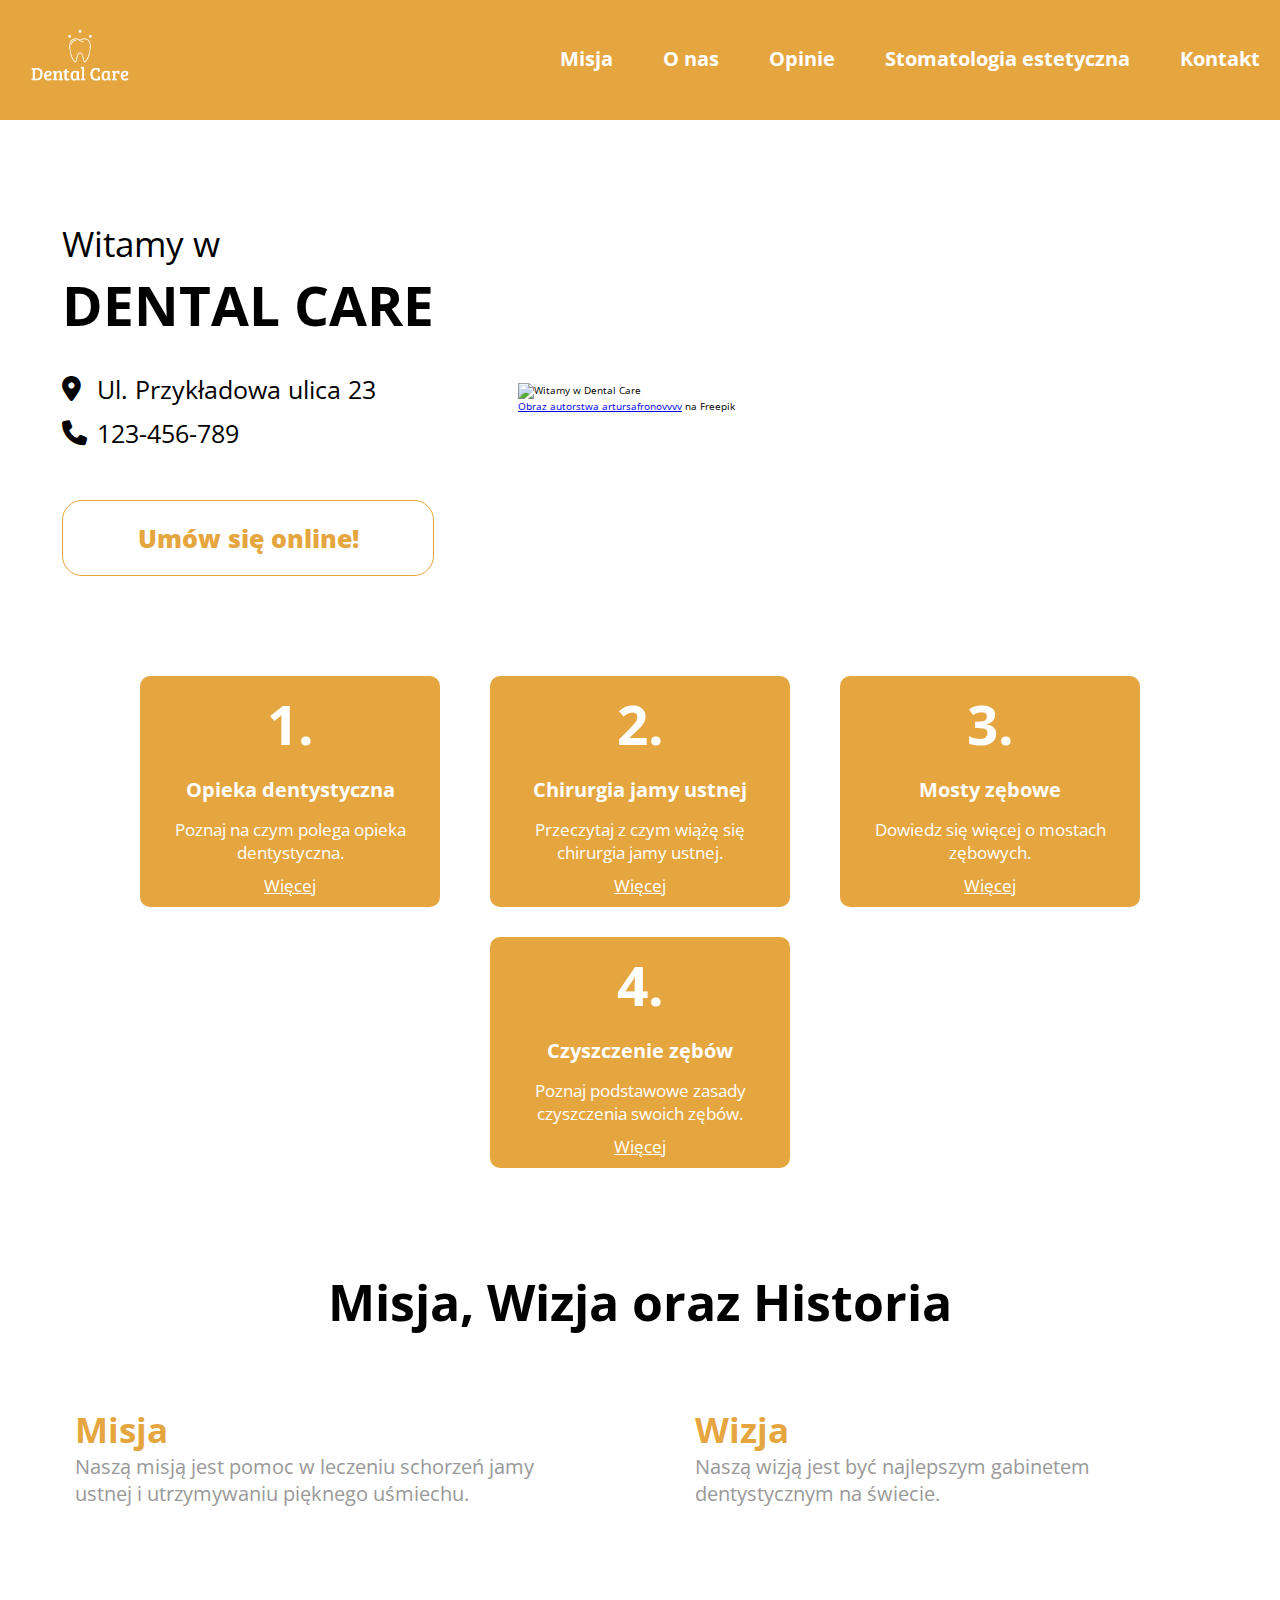
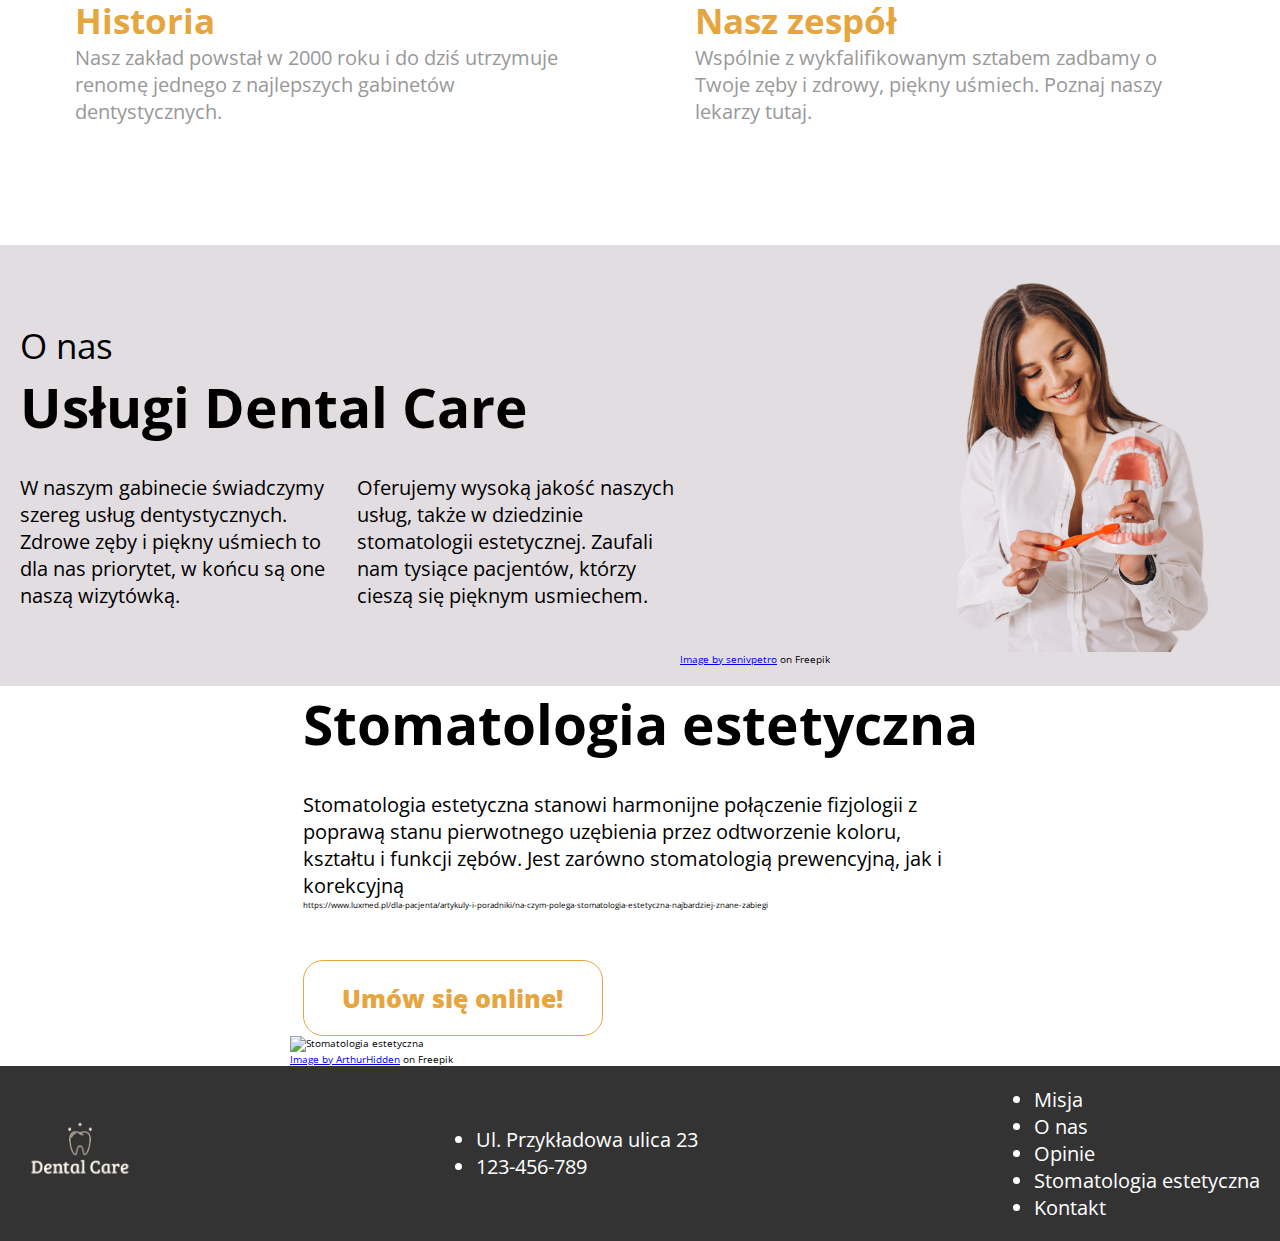
==== index.html @ fb159c19 "website template" ====
<!DOCTYPE html>
<html lang="pl">
<title>Strona o tematyce dentystycznej</title>
<meta charset="UTF-8">
<meta name="viewport" content="width=device-width,initial-scale=1">
<meta name="description" content="To jest podstawowa strona o tematyce dentystycznej.">
<link rel="preconnect" href="https://fonts.googleapis.com">
<link rel="preconnect" href="https://fonts.gstatic.com" crossorigin>
<link href="https://fonts.googleapis.com/css2?family=Open+Sans:wght@300&display=swap" rel="stylesheet">
<link rel="stylesheet" href="style.css">
<link rel="stylesheet" href="https://cdnjs.cloudflare.com/ajax/libs/font-awesome/6.2.1/css/all.min.css">
<script src="app.js"></script>

<body>
    <div class="main">
        <header class="main-header">
            <div class="main-header__content">
                <div class="main-header__logo">
                    <img src="assets/header/logo.png" alt="Logo Dental Care">
                </div>
                <nav class="main-header__nav js-nav">
                    <ul>
                        <li class="js-nav-item"><a href="#mission"><span>Misja</span></a></li>
                        <li class="js-nav-item"><a href="#about-us"><span>O nas</span></a></li>
                        <li class="js-nav-item"><a href="opinions.html" target="_blank"><span>Opinie</span></a></li>
                        <li class="js-nav-item"><a href="#aesthetic-dentistry"><span>Stomatologia estetyczna</span></a></li>
                        <li class="js-nav-item"><a href="contact.html" target="_blank"><span>Kontakt</span></a></li>
                    </ul>
                </nav>
                <button class="main-header__collapse-btn js-collapse"></button>
            </div>
        </header>
        <section class="masthead">
            <div class="masthead__wrapper">
                <div class="masthead__content">
                    <div class="masthead__introduction">
                        Witamy w
                    </div>
                    <h1 class="masthead__brand-name">DENTAL CARE</h1>
                    <ul>
                        <li><i class="fa-solid fa-location-dot"></i>Ul. Przykładowa ulica 23</li>
                        <li><i class="fa-solid fa-phone"></i> 123-456-789</li>
                    </ul>
                    <div class="masthead__btn"><span>Umów się online!</span></div>
                </div>
                <div class="masthead__img">
                    <img src="assets/masthead/masthead.jpg" alt="Witamy w Dental Care">
                    <p><a href="https://pl.freepik.com/darmowe-zdjecie/mloda-kobieta-pacjenta-wizyty-u-dentysty_18016903.htm#query=dentist&position=3&from_view=search&track=sph">Obraz   autorstwa artursafronovvvv</a> na Freepik</p>
                </div>
            </div>
        </section>
        <section class="boxes">
            <div class="boxes__wrapper">
                <div class="boxes__box js-box">
                    <div class="boxes__box-number">1.</div>
                    <div class="boxes__box-title">
                        Opieka dentystyczna
                    </div>
                    <div class="boxes__box-description">
                        Poznaj na czym polega opieka dentystyczna.
                    </div>
                    <div class="boxes__box-read-more js-read-more">
                        Więcej
                    </div>
                    <div class="boxes__box-details js-details">
                        Opieka stomatologiczna polega na udostępnieniu ogółowi ludności lub określonym jej grupom
                        świadczeń zapobiegawczo-leczniczych w zakresie schorzeń jamy ustnej, zębów i twarzoczaszki, na
                        rehabilitacji narządu żucia w drodze leczenia protetycznego i ortodontycznego oraz na wydawaniu
                        w tym zakresie orzeczeń.

                        <p>https://sip.lex.pl/akty-prawne/dzienniki-resortowe/opieka-stomatologiczna-34844285</p>
                    </div>
                </div>
                <div class="boxes__box js-box">
                    <div class="boxes__box-number">2.</div>
                    <div class="boxes__box-title">
                        Chirurgia jamy ustnej
                    </div>
                    <div class="boxes__box-description">
                        Przeczytaj z czym wiążę się chirurgia jamy ustnej.
                    </div>
                    <div class="boxes__box-read-more js-read-more">
                        Więcej
                    </div>
                    <div class="boxes__box-details js-details">
                        Dziedzina medycyny zajmująca się leczeniem operacyjnym jamy ustnej i okolic przyległych.
                        Wyłoniła się w drugiej połowie XIX w. jako podspecjalność stomatologii wymagająca przygotowania
                        ogólnochirurgicznego.

                        <p>https://pl.wikipedia.org/wiki/Chirurgia_stomatologiczna</p>
                    </div>
                </div>
                <div class="boxes__box js-box">
                    <div class="boxes__box-number">3.</div>
                    <div class="boxes__box-title">
                        Mosty zębowe
                    </div>
                    <div class="boxes__box-description">
                        Dowiedz się więcej o mostach zębowych.
                    </div>
                    <div class="boxes__box-read-more js-read-more">
                        Więcej
                    </div>
                    <div class="boxes__box-details js-details">
                        Most protetyczny jest uzupełnieniem odtwarzającym utracone zęby pacjenta, umieszczanym na stałe
                        w jamie ustnej. Składa się z dwóch filarów – koron protetycznych, czyli nakładek założonych na
                        oszlifowane i sąsiadujące z luką zęby – oraz przęsła odtwarzającego braki w uzębieniu.

                        <p>https://warsawdentalcenter.pl/most-protetyczny-wskazania-przeciwwskazania-przebieg/</p>
                    </div>
                </div>
                <div class="boxes__box js-box">
                    <div class="boxes__box-number">4.</div>
                    <div class="boxes__box-title">
                        Czyszczenie zębów
                    </div>
                    <div class="boxes__box-description">
                        Poznaj podstawowe zasady czyszczenia swoich zębów.
                    </div>
                    <div class="boxes__box-read-more js-read-more">
                        Więcej
                    </div>
                    <div class="boxes__box-details js-details">
                        Skaling to zabieg przeprowadzany przez dentystę lub higienistkę. Często najpierw usuwane są
                        warstwy płytki nazębnej i kamienia. Robi się to za pomocą ultradźwięków, które rozbijają kamień,
                        by potem, przy użyciu specjalistycznych narzędzi, możliwe było usunięcie pozostałego,
                        uporczywego nalotu.

                        <p>https://www.parodontax.pl/dbanie-o-dziasla/na-czym-polega-skaling/</p>
                    </div>
                </div>
            </div>
        </section>
        <section class="mission" id="mission">
            <div class="mission__wrapper">
                <h2 class="mission__title">
                    Misja, Wizja oraz Historia
                </h2>
                <div class="mission__boxes">
                    <div class="mission__box">
                        <h3 class="mission__box-title">
                            Misja
                        </h3>
                        <div class="mission__box-description">
                            Naszą misją jest pomoc w leczeniu schorzeń jamy ustnej i utrzymywaniu pięknego uśmiechu.
                        </div>
                    </div>
                    <div class="mission__box">
                        <h3 class="mission__box-title">
                            Wizja
                        </h3>
                        <div class="mission__box-description">
                            Naszą wizją jest być najlepszym gabinetem dentystycznym na świecie.
                        </div>
                    </div>
                    <div class="mission__box">
                        <h3 class="mission__box-title">
                            Historia
                        </h3>
                        <div class="mission__box-description">
                            Nasz zakład powstał w 2000 roku i do dziś utrzymuje renomę jednego z najlepszych gabinetów dentystycznych.
                        </div>
                    </div>
                    <div class="mission__box">
                        <h3 class="mission__box-title">
                            Nasz zespół
                        </h3>
                        <div class="mission__box-description">
                            Wspólnie z wykfalifikowanym sztabem zadbamy o Twoje zęby i zdrowy, piękny uśmiech. Poznaj naszy lekarzy tutaj.
                        </div>
                    </div>
                </div>
            </div>
        </section>
        <section class="about-us" id="about-us">
            <div class="about-us__wrapper">
                <div class="about-us__content">
                    <div class="about-us__introduction">
                        O nas
                    </div>
                    <h2 class="about-us__title">Usługi Dental Care</h2>
                    <div class="about-us__text">
                        <p>W naszym gabinecie świadczymy szereg usług dentystycznych. Zdrowe zęby i piękny uśmiech to dla nas priorytet, w końcu są one naszą wizytówką.</p>
                        <p>Oferujemy wysoką jakość naszych usług, także w dziedzinie stomatologii estetycznej. Zaufali nam tysiące pacjentów, którzy cieszą się pięknym usmiechem.</p>
                    </div>
                </div>
                <div class="about-us__img">
                    <img src="assets/about-us/dentist.png" alt="O nas">
                    <a href="https://www.freepik.com/free-photo/dentist-with-dentistry-tools-isolated_3964018.htm#query=background%20dentist&position=2&from_view=search&track=sph">Image by senivpetro</a> on Freepik
                </div>
            </div>
        </section>
        <section class="aesthetic-dentistry" id="aesthetic-dentistry">
            <div class="aesthetic-dentistry__wrapper">
                <div class="aesthetic-dentistry__content">
                    <h2 class="aesthetic-dentistry__title">
                        Stomatologia estetyczna
                    </h2>
                    <div class="aesthetic-dentistry__text">
                        Stomatologia estetyczna stanowi harmonijne połączenie fizjologii z poprawą stanu pierwotnego uzębienia przez odtworzenie koloru, kształtu i funkcji zębów. Jest zarówno stomatologią prewencyjną, jak i korekcyjną
                        <p>https://www.luxmed.pl/dla-pacjenta/artykuly-i-poradniki/na-czym-polega-stomatologia-estetyczna-najbardziej-znane-zabiegi</p>
                        <div class="aesthetic-dentistry__btn"><span>Umów się online!</span></div>
                    </div>
                </div>
                <div class="aesthetic-dentistry__img">
                    <img src="assets/aesthetic-dentistry/image.jpg" alt="Stomatologia estetyczna">
                    <p><a href="https://www.freepik.com/free-photo/close-up-portrait-beautiful-young-lady-sitting-dental-chair-while-stomatologist-hands-sterile-gloves-holding-tooth-samples_17751961.htm#query=dentist&position=28&from_view=search&track=sph">Image by ArthurHidden</a> on Freepik</p>
                </div>
            </div>
        </section>
        <footer class="footer">
            <div class="main-header__logo">
                <img src="assets/footer/logo.jpg" alt="Logo Dental Care">
            </div>
            <ul>
                <li>Ul. Przykładowa ulica 23</li>
                <li>123-456-789</li>
            </ul>
            <ul>
                <li><a href="#mission"><span>Misja</span></a></li>
                <li><a href="#about-us"><span>O nas</span></a></li>
                <li><a href="opinions.html" target="_blank"><span>Opinie</span></a></li>
                <li><a href="#aesthetic-dentistry"><span>Stomatologia estetyczna</span></a></li>
                <li><a href="contact.html" target="_blank"><span>Kontakt</span></a></li>
            </ul>
        </footer>
    </div>
</body>

</html>
---- style.css ----
* {
    margin: 0;
    padding: 0;
    box-sizing: border-box;
}

html {
    scroll-behavior: smooth;
    font-size: 62.5%;
    background: #FFFFFF;
    font-family: 'Open Sans', sans-serif;
}

img {
    display: block;
    width: 100%;
    height: 100%;
}

.main-header {
    color: #fff;
    width: 100%;
    padding: 0;
    z-index: 1000;
    position: sticky;
    top: 0;
    background: #e6a63f;
}

.main-header__logo {
    max-width: 120px;
}

.main-header__content {
    display: flex;
    justify-content: space-between;
    align-items: center;
    margin: 0 auto;
    max-width: 1500px;
    padding: 0 20px;
}


.main-header__nav {
    position: absolute;
    width: 100%;
    left: 0;
    top: 119px;
    background: #e6a63f;
    display: none;
}

.main-header__nav.active {
    display: block;
    height: calc(100vh - 80px);
}

.main-header__collapse-btn {
    display: block;
    position: absolute;
    right: 20px;
    top: 36px;
    width: 40px;
    height: 40px;
    padding: 0;
    margin: 0;
    cursor: pointer;
    background: transparent;
    border: 0;
    border-radius: 4px;
}

.main-header__collapse-btn:before, .main-header__collapse-btn:after {
    content: "";
    display: block;
    position: absolute;
    background: #fff;
    width: 100%;
    height: 3px;
    left: 0;
    transition: all .35s;
}

.main-header__collapse-btn:before {
    top: 16px;
}

.main-header__collapse-btn:after {
    top: 31px;
}

.main-header__collapse-btn.active:before {
    transform: translateY(2px) rotate(45deg);
}

.main-header__collapse-btn.active:after {
    transform: translateY(-13px) rotate(-45deg);
}

.main-header__nav ul {
    display: flex;
    column-gap: 50px;
    position: relative;
    top: 0;
    box-shadow: none;
    width: 100%;
    text-align: center;
    padding: 20px 0;
    list-style-type: none;
}

.main-header__nav.active ul {
    flex-flow: column;
    row-gap: 50px;
}

.main-header__nav ul li {
    font-size: 2rem;
    font-weight: 700;
    cursor: pointer;
    position: relative;
    padding-bottom: 3px;
}

.main-header__nav ul li a {
    color: #FFFFFF;
    text-decoration: none;
}

.main-header__nav ul li a > span:before {
    content: "";
    display: block;
    width: 0;
    position: absolute;
    left: 0;
    bottom: 0;
    height: 2px;
    background: #FFFFFF;
    transition: width .2s
}

.main-header__nav ul li a:hover > span:before {
   width: 100%;
}

.masthead {
    padding: 0 20px;
    margin-top: 100px;
}

.masthead__wrapper {
    display: flex;
    flex-flow: wrap;
    row-gap: 50px;
    align-items: center;
    justify-content: space-around;
}

.masthead__content ul {
    padding: 0;
    margin: 0;
    list-style-type: none;
    display: flex;
    flex-flow: column;
    row-gap: 10px;
    margin-top: 30px;
}

.masthead__content ul li {
    font-size: 2rem;
    display: flex;
    justify-content: flex-start;
    align-items: center;
    column-gap: 10px;
}

.masthead__content ul li i{
    width: 25px;
}

.masthead__introduction, .about-us__introduction {
    font-size: 2.5rem;
}

.masthead__brand-name, .about-us__title, .opinions__title, .contact__title, .aesthetic-dentistry__title {
    font-size: 3.5rem;
}

.masthead__img {
    max-width: 700px;
    width: 100%;
}

.masthead__btn, .aesthetic-dentistry__btn {
    margin-top: 50px;
    border: 1px solid #e6a63f;
    padding: 20px;
    border-radius: 20px;
    font-weight: 800;
    cursor: pointer;
    text-align: center;
    transition: all 0.5s;
}

.masthead__btn:hover, .aesthetic-dentistry__btn:hover {
   background: #e6a63f;
   transition: all 0.5s;
}

.masthead__btn:hover > span, .aesthetic-dentistry__btn:hover > span {
    color: #FFFFFF;
    transition: all 0.5s;
 }

.masthead__btn span, .aesthetic-dentistry__btn span {
    color: #e6a63f;
    font-size: 2.5rem;
    transition: all 0.5s;
}

.boxes {
    margin-top: 100px;
}

.boxes__wrapper {
    display: flex;
    justify-content: center;
    column-gap: 50px;
    row-gap: 30px;
    flex-flow: wrap;
    padding: 0 20px;
}

.boxes__box {
    max-width: 300px;
    height: 100%;
    background: #e6a63f;
    color: #FFFFFF;
    border-radius: 10px;
    text-align: center;
    padding: 10px 20px;
}

.boxes__box-number {
    font-size: 5.5rem;
    font-weight: 700;
}

.boxes__box-title {
    font-size: 2rem;
    margin: 15px 0;
    font-weight: 700;
}

.boxes__box-description {
    font-size: 1.7rem;
    margin-bottom: 10px;
}

.boxes__box-read-more {
    font-size: 1.7rem;
    text-decoration: underline;
    cursor: pointer;
}

.boxes__box-details {
    display: none;
    margin-top: 20px;
    font-size: 1.5rem;
}

.boxes__box-details p {
    font-size: 0.7rem;
}

.boxes__box-details.active {
    display: block;
}

.mission {
    margin-top: 100px;
}

.mission__wrapper {
    padding: 0 20px;
}

.mission__title {
    text-align: center;
    font-size: 4rem;
    font-weight: 700;
}

.mission__boxes {
    display: grid;
    grid-template-columns: 1fr;
    justify-items: center;
    row-gap: 50px;
    margin-top: 50px;
    color: #999999;
}

.mission__box {
    max-width: 550px;
    width: 100%;
    padding: 20px;
}

.mission__box-title {
    font-size: 3.5rem;
    color: #e6a63f;
    text-align: center;
}

.mission__box-description {
    font-size: 2rem;
    text-align: center;
}

.about-us {
    background: #e2dde1;
    margin-top: 100px;
}

.about-us__wrapper {
    display: flex;
    flex-flow: column;
    justify-content: center;
    align-items: center;
    padding: 20px;
    row-gap: 50px;
}

.about-us__content {
    max-width: 660px;
}

.about-us__text {
    display: flex;
    flex-flow: column;
    column-gap: 30px;
    row-gap: 50px;
    margin-top: 30px;
}

.about-us__text p {
    font-size: 2rem;
}

.about-us__img {
    max-width: 700px;
    width: 100%;
}

.opinions {
    margin-top: 100px;
}

.opinions__wrapper {
    padding: 0 20px;
}

.opinions__title {
    text-align: center;
}

.opinions__boxes {
    display: grid;
    grid-gap: 30px;
    grid-template-columns: 1fr;
    justify-items: center;
    max-width: 1300px;
    margin: 50px auto;
}

.opinions__box {
    max-width: 400px;
    width: 100%;
    background: #e6a63f;
    padding: 20px;
    border-radius: 20px;
    text-align: center;
    color: #FFFFFF;
}

.opinions__box-name {
    font-size: 3rem;
}

.opinions__box-opinion {
    font-size: 1.9rem;
    max-width: 300px;
    margin: 10px auto 0;
}

.opinions__box-separator {
    background: #FFFFFF;
    width: 100%;
    height: 1px;
    margin-top: 20px;
}

.opinions__box-date {
    margin-top: 10px;
    font-size: 1.5rem;
}

.contact {
    margin-top: 50px;
}

.contact__title {
    text-align: center;
}

.contact__wrapper {
    display: flex;
    justify-content: center;
    max-width: 650px;
    border-radius: 25px;
    background: #e6a63f;
    margin: 50px auto;
    padding: 50px 0;
}

.form__input {
    display: flex;
    flex-flow: column;
    margin: 20px 0;
    padding: 0 20px;
}

.form__input label {
    font-size: 3rem;
}

.form__input input, .form__input textarea {
    background: none;
    padding: 15px 0;
    border: none;
    border-bottom: 1px solid #fff;
    width: 100%;
}

textarea:focus, input:focus{
    outline: none;
}

::placeholder { /* Chrome, Firefox, Opera, Safari 10.1+ */
    color: #000;
  }

textarea, input {
    font-family: 'Open Sans', sans-serif;
}

input[type=submit] {
    border: none;
    padding: 20px 50px;
    text-align: center;
    width: 100%;
    max-width: 150px;
    margin: 50px auto 0;
    display: flex;
    justify-content: center;
    background: #e6a63f;
    align-items: center;
    outline: 1px solid #000;
    border-radius: 20px;
    color: #fff;
    font-size: 2rem;
    cursor: pointer;
    font-weight: bold;
    transition: all 0.5s;
}

input[type=submit]:hover {
    background-color: #fff;
    color: #e6a63f;
    outline: none;
    transition: all 0.5s;
}

.aesthetic-dentistry__wrapper {
    display: flex;
    justify-content: center;
    align-items: center;
    column-gap: 70px;
    padding: 0 20px;
    flex-flow: wrap;
}

.aesthetic-dentistry__text {
    max-width: 660px;
    font-size: 2rem;
    margin-top: 30px;
}

.aesthetic-dentistry__text p{
    font-size: 0.8rem;
}


.aesthetic-dentistry__img {
    max-width: 700px;
    width: 100%;
}

.aesthetic-dentistry__btn {
    max-width: 300px;
}

.footer {
    background: #333;
    color: #fff;
    display: flex;
    font-size: 2rem;
    display: flex;
    justify-content: space-between;
    align-items: center;
    padding: 20px;
    flex-flow: column;
    row-gap: 50px;
}

.footer ul li a {
  color: #fff;
  text-decoration: none;
}

@media(min-width: 700px) {
    .opinions__boxes {
        grid-template-columns: 1fr 1fr;
    }
}

@media(min-width: 768px) {
    .masthead__introduction, .about-us__introduction {
        font-size: 3.5rem;
    }
    
    .masthead__brand-name, .about-us__title, .opinions__title, .contact__title, .aesthetic-dentistry__title {
        font-size: 5.5rem;
    }
    .masthead__content ul li {
        font-size: 2.5rem;
    }
    .mission__title {
        font-size: 5rem;
    }
    .mission__boxes {
        grid-template-columns: 1fr 1fr;
    }
    .mission__box-title, .mission__box-description  {
        text-align: left;
    }
    .about-us__text {
        flex-flow: row;;
    }
    .footer {
        flex-flow: row;
    }
}

@media(min-width: 900px) {
    .main-header__nav {
        position: relative;
        top: 0;
        width: auto;
        display: block;
    }
    .main-header__collapse-btn {
        display: none;
    }

    @media(min-width: 1000px) {
        .about-us__wrapper {
            flex-flow: row;
        }
    }
}

@media(min-width: 1024px) {
    .opinions__boxes {
        grid-template-columns: 1fr 1fr 1fr;
    }
}
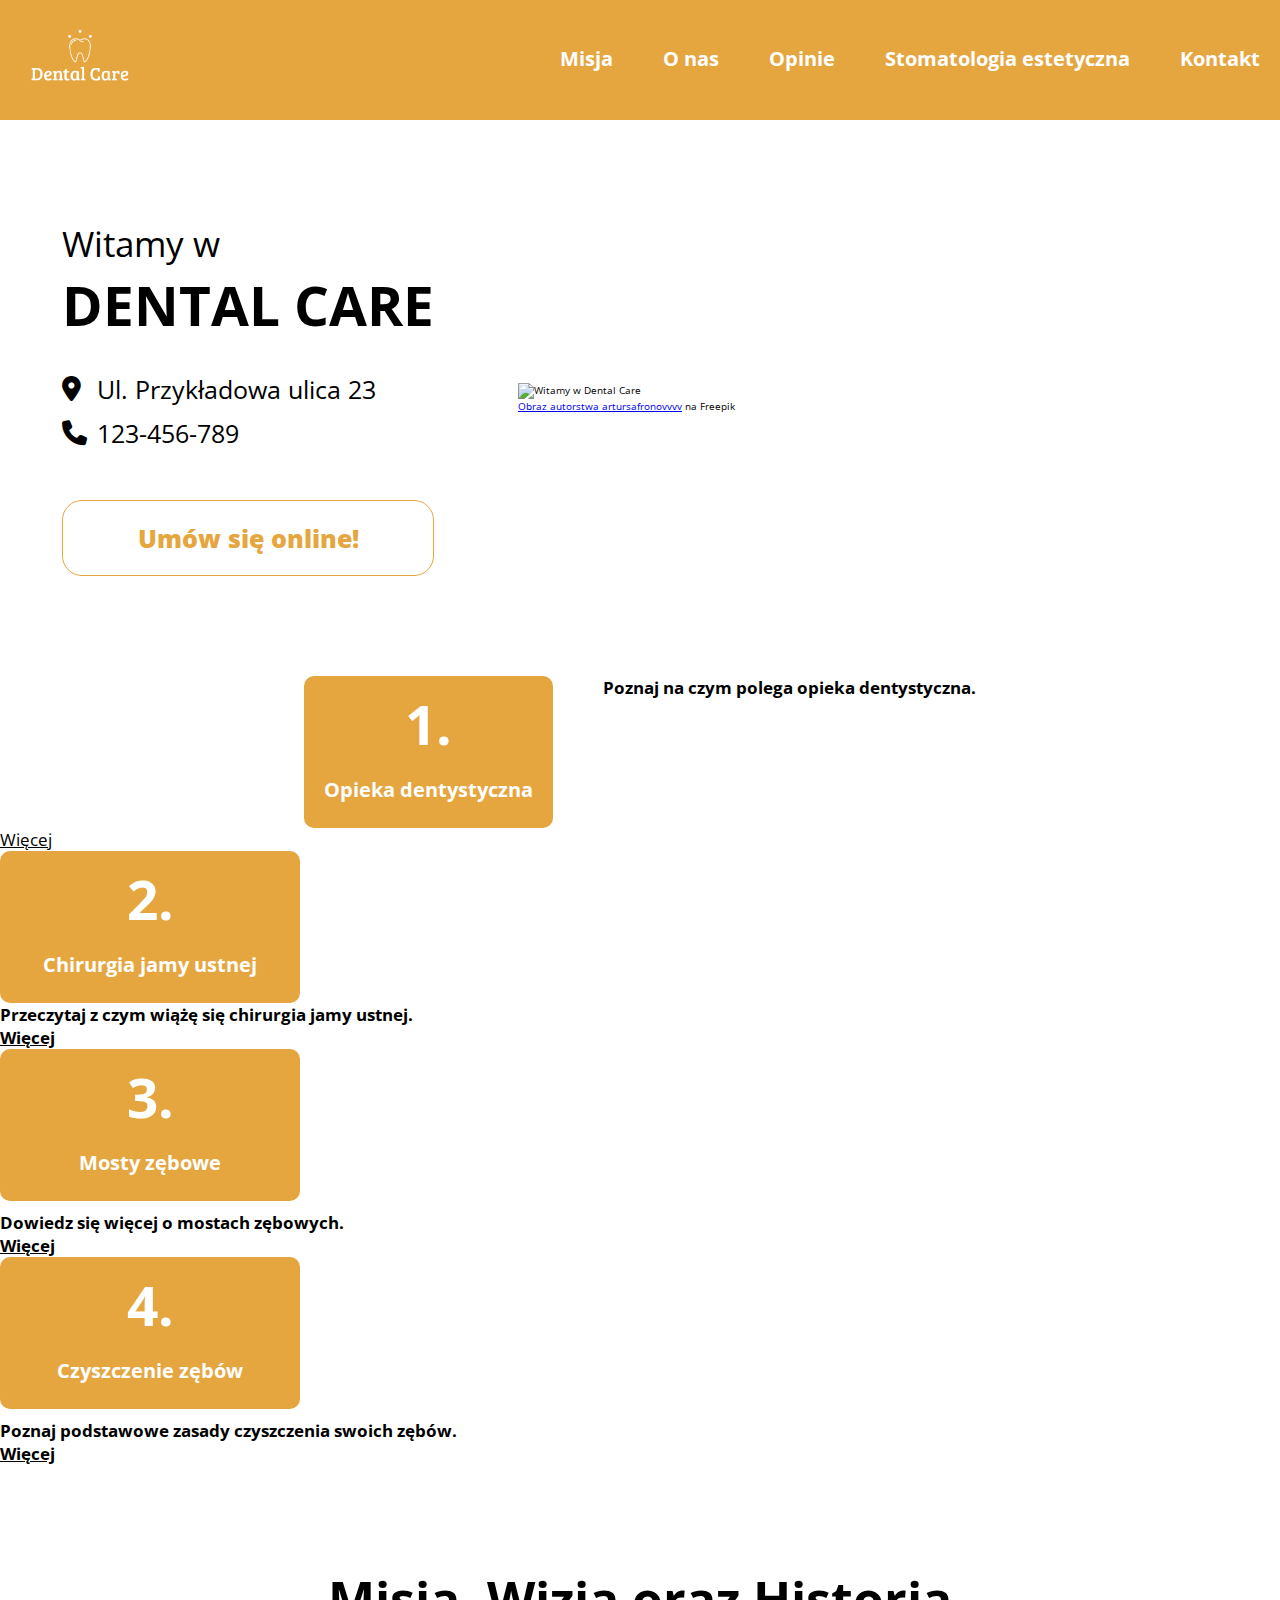
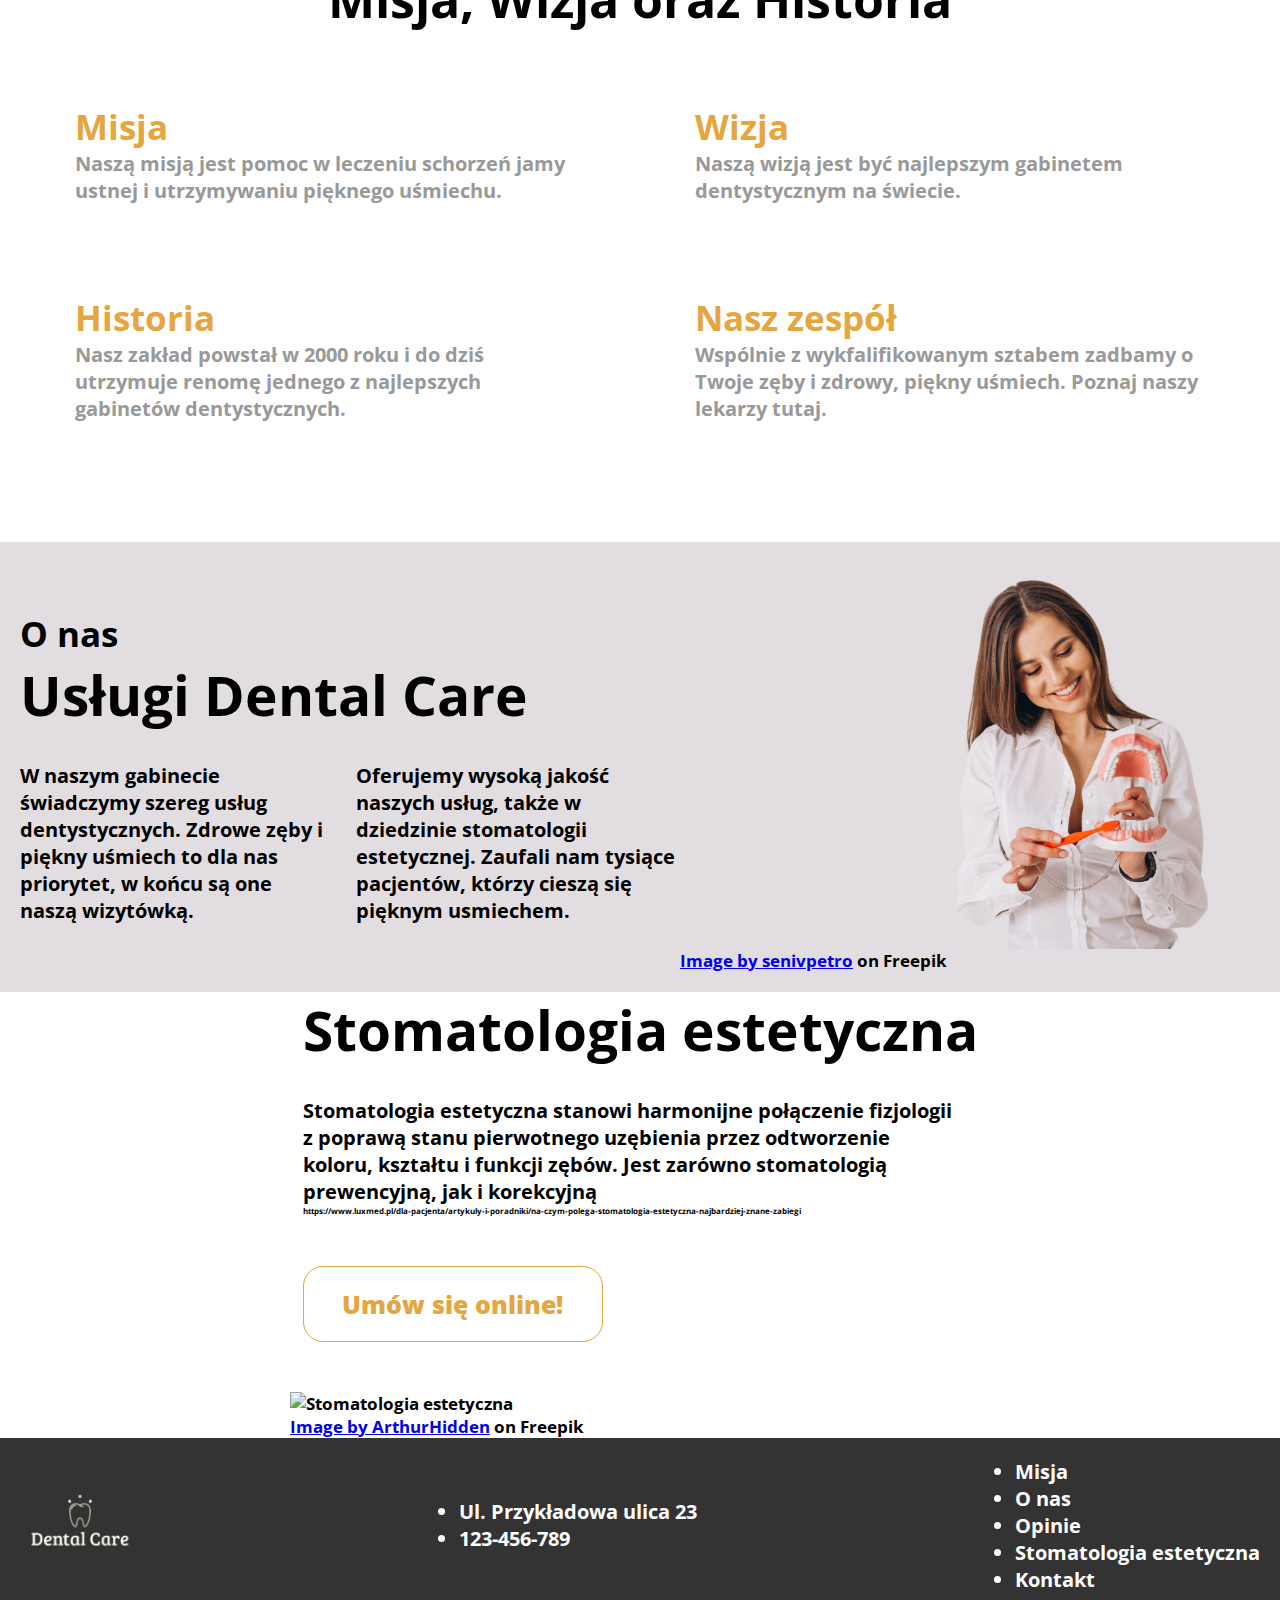
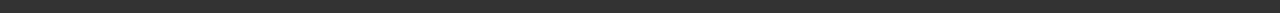
==== commit 59a0b4cc: "add some headers" ====
--- a/index.html
+++ b/index.html
@@ -4,6 +4,7 @@
 <meta charset="UTF-8">
 <meta name="viewport" content="width=device-width,initial-scale=1">
 <meta name="description" content="To jest podstawowa strona o tematyce dentystycznej.">
+<meta name="keywords" content="dentysta, jama ustna, stomatologia, stomatologia estetyczna">  
 <link rel="preconnect" href="https://fonts.googleapis.com">
 <link rel="preconnect" href="https://fonts.gstatic.com" crossorigin>
 <link href="https://fonts.googleapis.com/css2?family=Open+Sans:wght@300&display=swap" rel="stylesheet">
@@ -53,10 +54,10 @@
             <div class="boxes__wrapper">
                 <div class="boxes__box js-box">
                     <div class="boxes__box-number">1.</div>
-                    <div class="boxes__box-title">
+                    <h2 class="boxes__box-title">
                         Opieka dentystyczna
                     </div>
-                    <div class="boxes__box-description">
+                    <h3 class="boxes__box-description">
                         Poznaj na czym polega opieka dentystyczna.
                     </div>
                     <div class="boxes__box-read-more js-read-more">
@@ -73,10 +74,10 @@
                 </div>
                 <div class="boxes__box js-box">
                     <div class="boxes__box-number">2.</div>
-                    <div class="boxes__box-title">
+                    <h2 class="boxes__box-title">
                         Chirurgia jamy ustnej
                     </div>
-                    <div class="boxes__box-description">
+                    <h3 class="boxes__box-description">
                         Przeczytaj z czym wiążę się chirurgia jamy ustnej.
                     </div>
                     <div class="boxes__box-read-more js-read-more">
@@ -92,10 +93,10 @@
                 </div>
                 <div class="boxes__box js-box">
                     <div class="boxes__box-number">3.</div>
-                    <div class="boxes__box-title">
+                    <h2 class="boxes__box-title">
                         Mosty zębowe
                     </div>
-                    <div class="boxes__box-description">
+                    <h3 class="boxes__box-description">
                         Dowiedz się więcej o mostach zębowych.
                     </div>
                     <div class="boxes__box-read-more js-read-more">
@@ -111,10 +112,10 @@
                 </div>
                 <div class="boxes__box js-box">
                     <div class="boxes__box-number">4.</div>
-                    <div class="boxes__box-title">
+                    <h2 class="boxes__box-title">
                         Czyszczenie zębów
                     </div>
-                    <div class="boxes__box-description">
+                    <h3 class="boxes__box-description">
                         Poznaj podstawowe zasady czyszczenia swoich zębów.
                     </div>
                     <div class="boxes__box-read-more js-read-more">
--- a/style.css
+++ b/style.css
@@ -508,6 +508,7 @@
 
 .aesthetic-dentistry__btn {
     max-width: 300px;
+    margin-bottom: 50px;
 }
 
 .footer {
